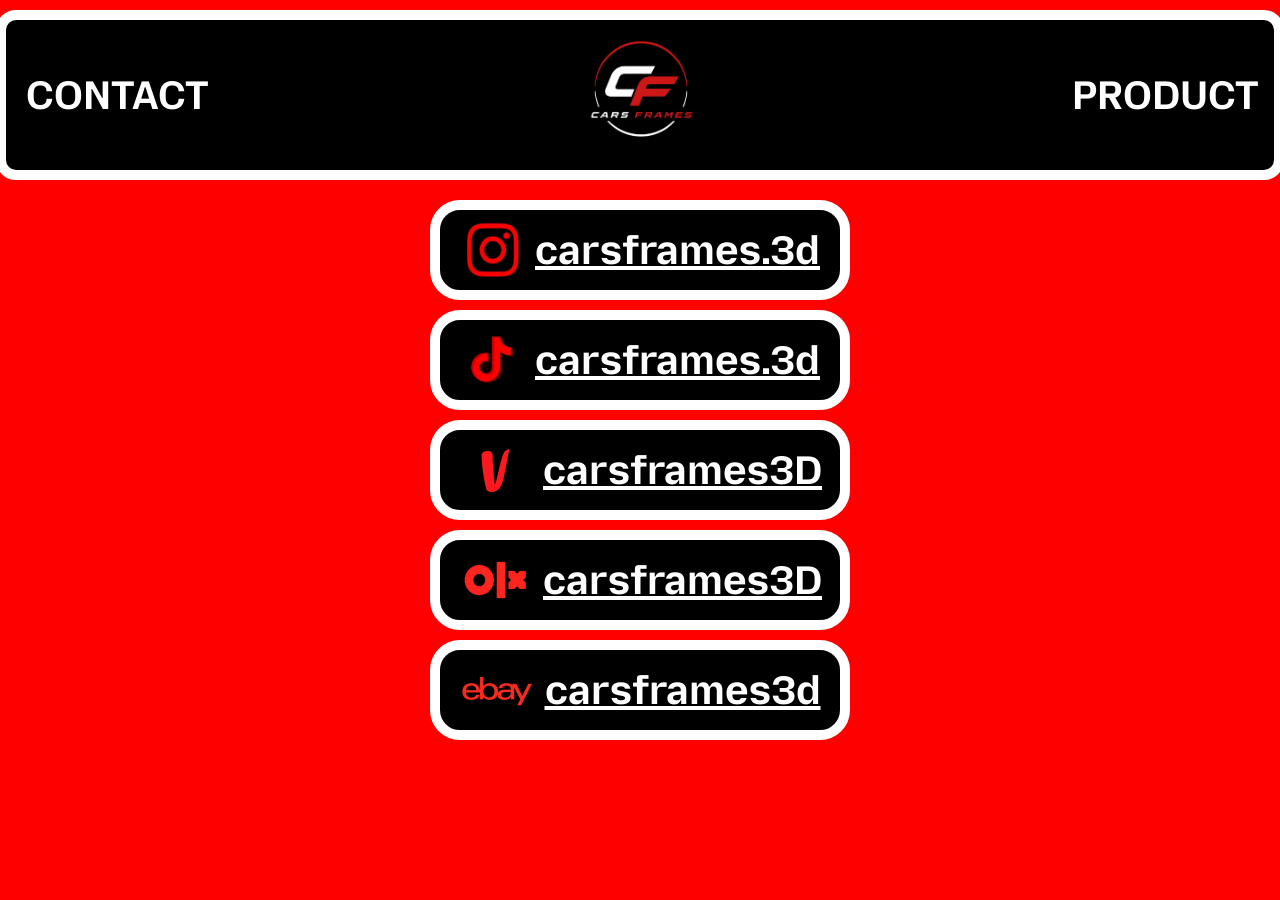
==== contact.html @ 6d5c08e4 "Refactor contact.html structure and links" ====
<!DOCTYPE html>
<html>
 <head>
  <link rel="stylesheet" href="style.css">
  <link rel="preconnect" href="https://fonts.googleapis.com">
  <link rel="preconnect" href="https://fonts.gstatic.com" crossorigin>
  <link href="https://fonts.googleapis.com/css2?family=Mozilla+Text:wght@200..700&display=swap" rel="stylesheet">
 </head>
 
 <body>
  <div class="menubar">
   <div class="contact"><a href="./contact.html" style="text-decoration: none;">CONTACT</a></div>
   <div class="logo"><a href=".index.html"><img src="./logo.jpeg"></a></div>
   <div class="products"><a href="./products.html" style="text-decoration: none;">PRODUCT</a></div> 
  </div>

  
  <div class="instagram">
   <div class="instagram-icon"><a href="https://www.instagram.com/carsframes.3d?igsh=dHVmMXVvemxqemlz"><img src="./instagram-logo.png   " alt="Instagram"></a></div>
   <div class="instagram-text"><a href="https://www.instagram.com/carsframes.3d?igsh=dHVmMXVvemxqemlz">carsframes.3d</a></div>
  </div>

  <div class="tiktok">
   <div class="tiktok-icon"><a href="https://www.tiktok.com/@carsframes.3d"><img src="./tiktok-logo.png" alt="TikTok"></a></div>
   <div class="tiktok-text"><a href="https://www.tiktok.com/@carsframes.3d">carsframes.3d</a></div>
  </div>
  
   <div class="vinted">
   <div class="vinted-icon"><a href="https://www.vinted.ro/member/294960775-carsframes3d"><img src="./vinted-logo.png" alt="Vinted"></a></div>
   <div class="vinted-text"><a href="https://www.vinted.ro/member/294960775-carsframes3d">carsframes3D</a></div>
  </div>

   <div class="olx">
   <div class="olx-icon"><a href="https://www.olx.ro/oferte/user/Gfmr0/"><img src="./olx-logo.png" alt="OLX"></a></div>
   <div class="olx-text"><a href="https://www.olx.ro/oferte/user/Gfmr0/">carsframes3D</a></div>
  </div>

   <div class="ebay">
   <div class="ebay-icon"><a href="https://ebay.io/m/pfvKHL"><img src="./ebay-logo.png" alt="eBay"></a></div>
   <div class="ebay-text"><a href="https://ebay.io/m/pfvKHL">carsframes3d</a></div>
  </div>


 </body>
</html>
---- style.css ----
body{
    background-color: red;
    margin: 0;
    display: grid;
    place-items: center;    /* Centrează pe ambele axe instant */   
}
.menubar{
    background-color: black;
    display: inline-flex;
    flex-direction: row;
    justify-content: space-between;
    height: 150px;
    width: 99%;
    border: solid white 10px;
    border-radius: 20px;
    margin-top: 10px;
    
    /* 1. Această linie aliniază textul și imaginea perfect pe verticală, la mijloc */
    align-items: center; 
}
div *{
    color: white;
    font-family: "Mozilla Text", sans-serif;
    font-size: 40px;
    font-weight: 1000;
    font-style: normal;
}

.products{
    margin-right: 15px;
}

.contact{
    margin-left: 20px;
    text-decoration: none;
    border-bottom: none;
}

img{
    width: 140px;
    height: 140px;
    /* 2. AM ȘTERS margin-bottom: 5000px; deoarece strica toată așezarea în pagină */
}

.instagram{
    height: 80px;
    justify-content: center;
    display: flex;
    width: 400px;
    border-radius: 30px;
    background-color: black;
    margin-top: 20px;
    border: solid white 10px;
    align-items: center;
}

.instagram-text{
    font-size: 30px;
    font-weight: 500;
    margin-left: 10px;
    align-items: center;
}

.instagram-icon img{
    width: 65px;
    height: 65px;
    margin-top: 10px;
    align-items: center;
}

.tiktok{
    height: 80px;
    justify-content: center;
    display: flex;
    width: 400px;
    border-radius: 30px;
    background-color: black;
    margin-top: 10px;
    border: solid white 10px;
    align-items: center;
}

.tiktok-text{
    font-size: 30px;
    font-weight: 500;
    margin-left: 10px;
    align-items: center;
}

.tiktok-icon img{
    width: 65px;
    height: 65px;
    margin-top: 10px;
    align-items: center;
}

.vinted{
    height: 80px;
    justify-content: center;
    display: flex;
    width: 400px;
    border-radius: 30px;
    background-color: black;
    margin-top: 10px;
    border: solid white 10px;
    align-items: center;
}

.vinted-text{
    font-size: 30px;
    font-weight: 500;
    margin-left: 10px;
    align-items: center;
}

.vinted-icon img{
    width: 75px;
    height: 75px;
    margin-top: 10px;
    align-items: center;
}

.olx{
    height: 80px;
    justify-content: center;
    display: flex;
    width: 400px;
    border-radius: 30px;
    background-color: black;
    margin-top: 10px;
    border: solid white 10px;
    align-items: center;
}

.olx-text{
    font-size: 30px;
    font-weight: 500;
    margin-left: 10px;
    align-items: center;
}

.olx-icon img{
    width: 75px;
    height: 75px;
    margin-top: 10px;
    align-items: center;
}

.ebay{
    height: 80px;
    justify-content: center;
    display: flex;
    width: 400px;
    border-radius: 30px;
    background-color: black;
    margin-top: 10px;
    border: solid white 10px;
    align-items: center;
}

.ebay-text{
    font-size: 30px;
    font-weight: 500;
    margin-left: 10px;
    align-items: center;
}

.ebay-icon img{
    width: 75px;
    height: 75px;
    margin-top: 10px;
    align-items: center;
}

@media (max-width: 100px and max-height: 300px) {

    .menubar {
        width: 90%;
        margin-top: 10px;
        display: flex;
        flex-direction: column;
        align-items: center;
        justify-content: center;
        gap: 10px;
        height: auto;
        padding: 10px;
        box-sizing: border-box;
    }

    .products,
    .contact {
        width: 100%;
        text-align: center;
        font-size: 14px;
        padding: 8px 0;
    }

    .instagram,
    .tiktok,
    .vinted,
    .olx,
    .ebay {
        width: 30%;
        height: 20px;
        display: flex;
        align-items: center;
        justify-content: flex-start;
        overflow: hidden;
        box-sizing: border-box;
    }

    .instagram-icon,
    .tiktok-icon,
    .vinted-icon,
    .olx-icon,
    .ebay-icon {
        width: 6px;
        height: 6px;
        min-width: 6px;

        display: flex;
        justify-content: center;
        align-items: center;
    }

    .instagram-icon img,
    .tiktok-icon img,
    .vinted-icon img,
    .olx-icon img,
    .ebay-icon img {
        width: 100%;
        height: 100%;
        object-fit: contain;
    }

    .instagram-text,
    .tiktok-text,
    .vinted-text,
    .olx-text,
    .ebay-text {
        font-size: 6px;
        white-space: nowrap;
        overflow: hidden;
        text-overflow: ellipsis;

        display: flex;
        align-items: center;
    }
}
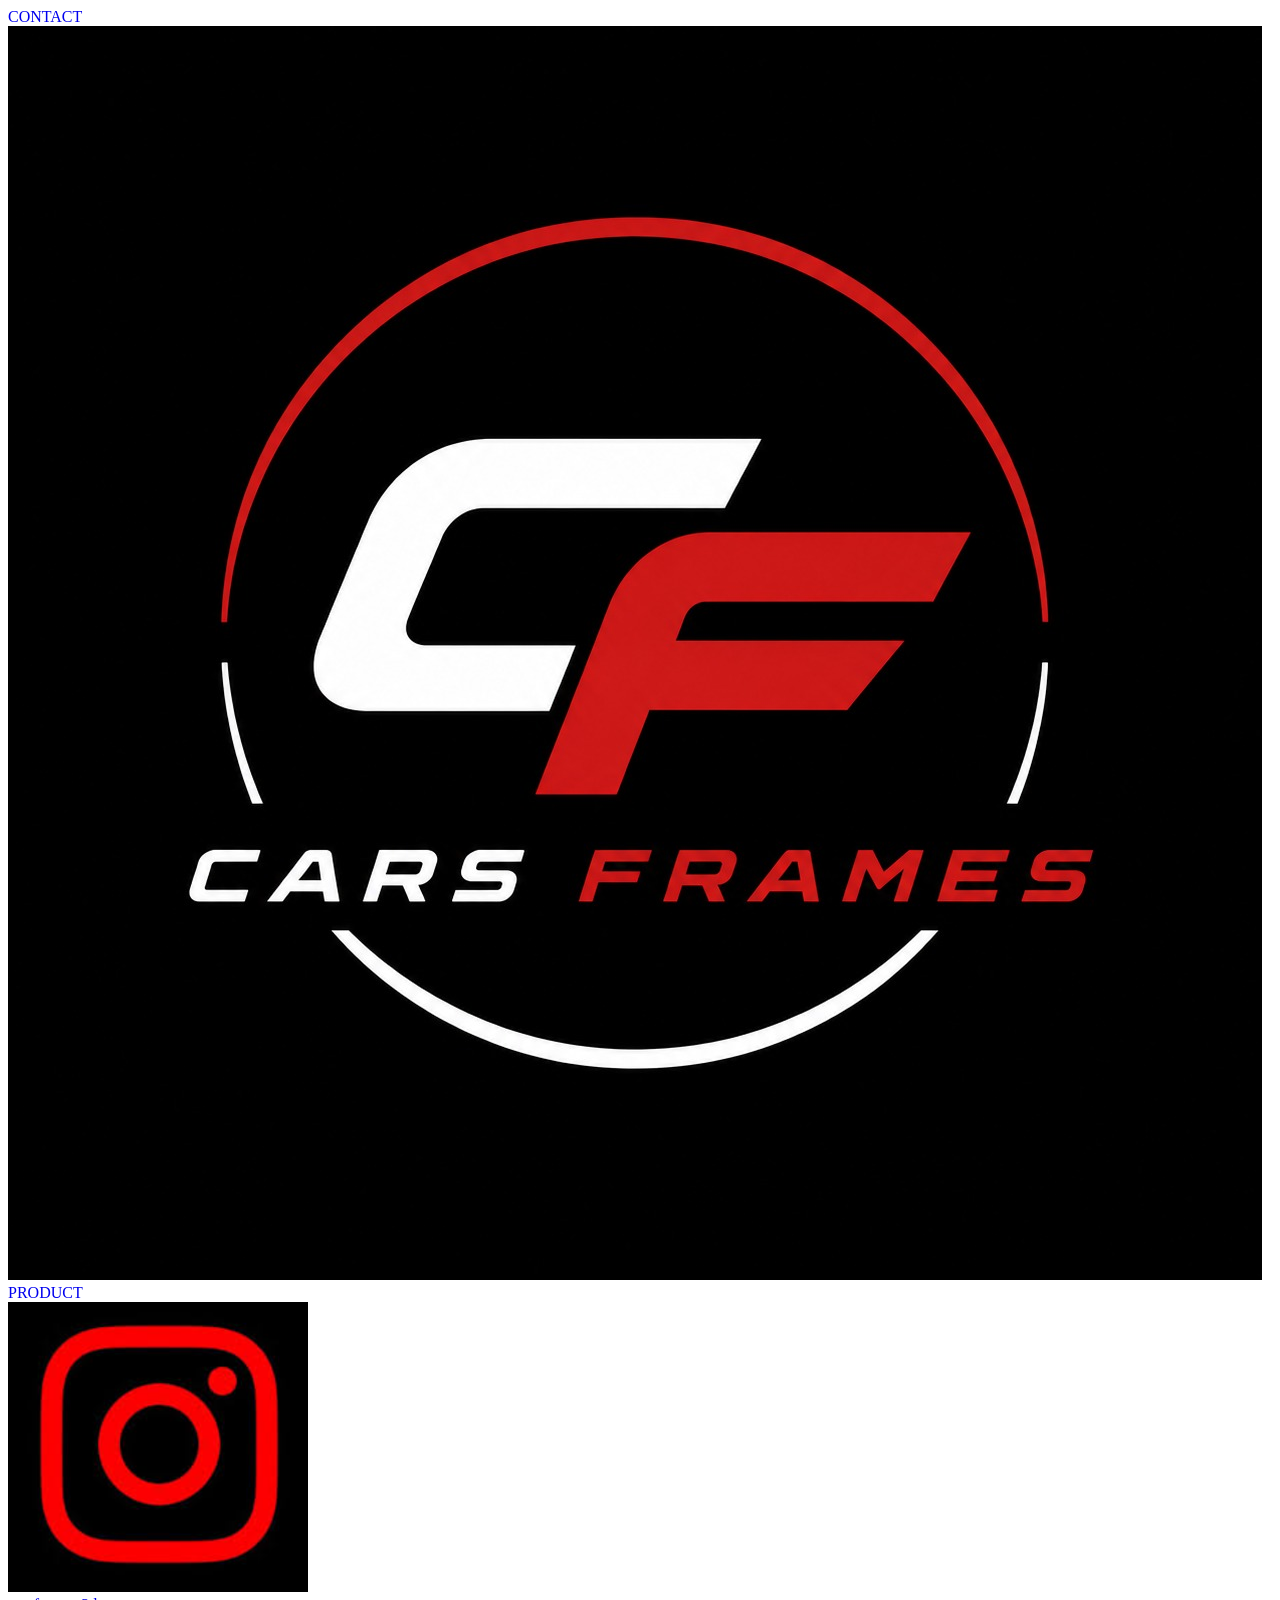
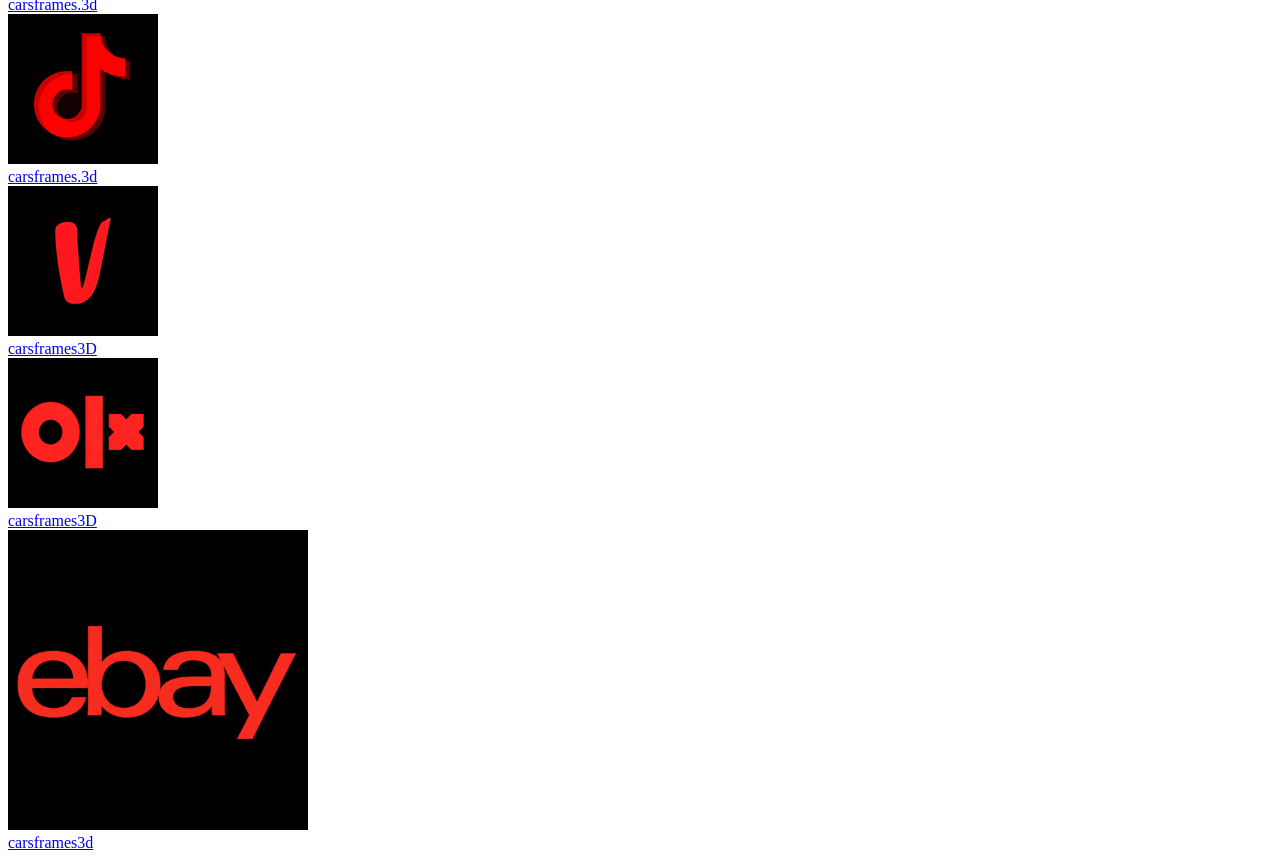
==== commit 4641e546: "Update contact.html" ====
--- a/contact.html
+++ b/contact.html
@@ -1,7 +1,7 @@
 <!DOCTYPE html>
 <html>
  <head>
-  <link rel="stylesheet" href="style.css">
+  <link rel="stylesheet" href="style-contact.css">
   <link rel="preconnect" href="https://fonts.googleapis.com">
   <link rel="preconnect" href="https://fonts.gstatic.com" crossorigin>
   <link href="https://fonts.googleapis.com/css2?family=Mozilla+Text:wght@200..700&display=swap" rel="stylesheet">
@@ -10,10 +10,9 @@
  <body>
   <div class="menubar">
    <div class="contact"><a href="./contact.html" style="text-decoration: none;">CONTACT</a></div>
-   <div class="logo"><a href=".index.html"><img src="./logo.jpeg"></a></div>
+   <div class="logo"><a href="./index.html"><img src="./logo.jpeg"></a></div>
    <div class="products"><a href="./products.html" style="text-decoration: none;">PRODUCT</a></div> 
   </div>
-
   
   <div class="instagram">
    <div class="instagram-icon"><a href="https://www.instagram.com/carsframes.3d?igsh=dHVmMXVvemxqemlz"><img src="./instagram-logo.png   " alt="Instagram"></a></div>
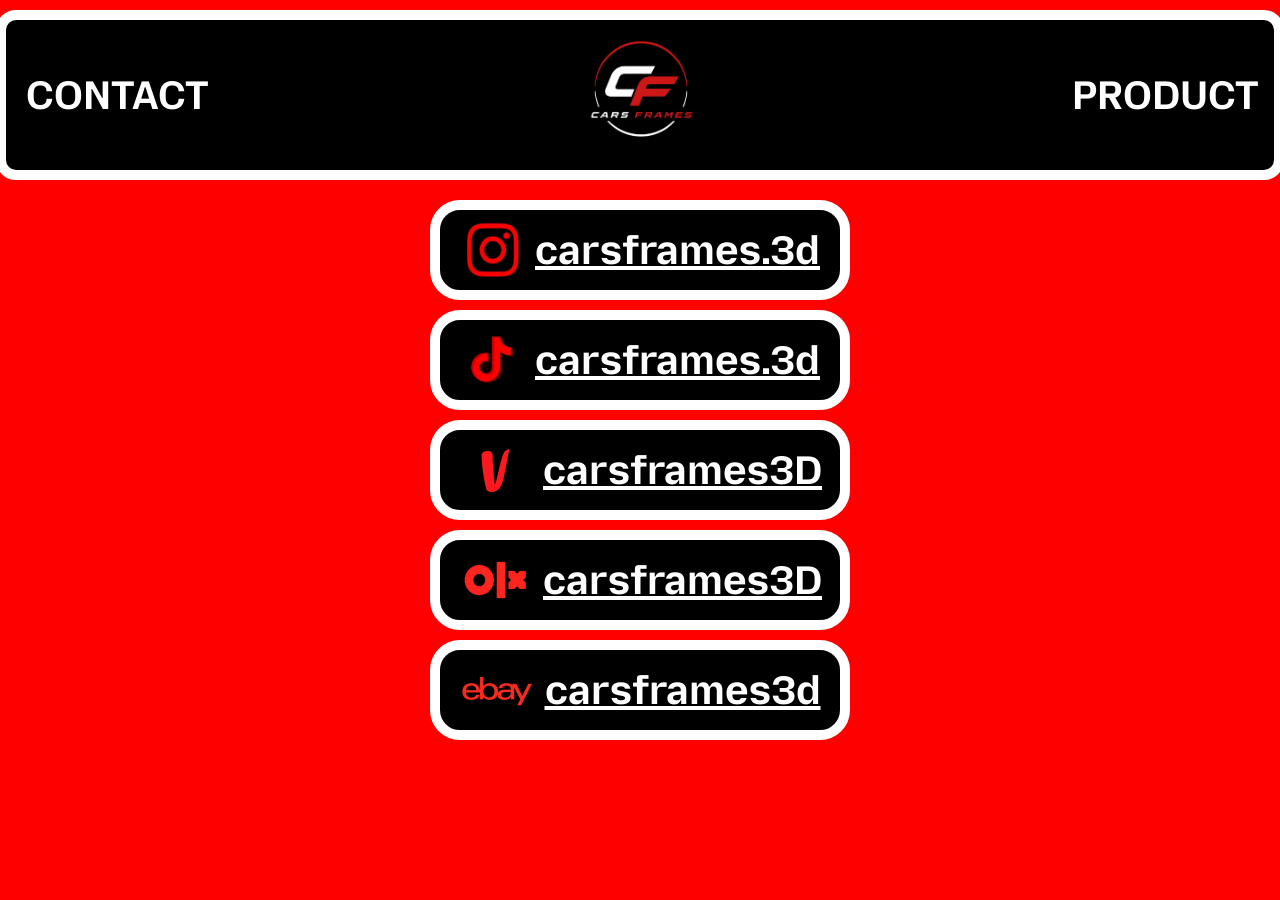
==== commit 90b5fcc7: "Add files via upload" ====
--- a/contact.html
+++ b/contact.html
@@ -1,6 +1,8 @@
 <!DOCTYPE html>
 <html>
  <head>
+  <meta name="viewport" content="width=device-width, initial-scale=1.0">
+  <title>Contact</title>
   <link rel="stylesheet" href="style-contact.css">
   <link rel="preconnect" href="https://fonts.googleapis.com">
   <link rel="preconnect" href="https://fonts.gstatic.com" crossorigin>
@@ -10,9 +12,10 @@
  <body>
   <div class="menubar">
    <div class="contact"><a href="./contact.html" style="text-decoration: none;">CONTACT</a></div>
-   <div class="logo"><a href="./index.html"><img src="./logo.jpeg"></a></div>
-   <div class="products"><a href="./products.html" style="text-decoration: none;">PRODUCT</a></div> 
+   <div class="logo"><a href="../PAGINA PRINCIPALA/index.html"><img src="./logo.jpeg"></a></div>
+   <div class="products"><a href="../PRODUCTS/products.html" style="text-decoration: none;">PRODUCT</a></div> 
   </div>
+
   
   <div class="instagram">
    <div class="instagram-icon"><a href="https://www.instagram.com/carsframes.3d?igsh=dHVmMXVvemxqemlz"><img src="./instagram-logo.png   " alt="Instagram"></a></div>
@@ -41,4 +44,4 @@
 
 
  </body>
-</html>
+</html>
--- a/style-contact.css
+++ b/style-contact.css
@@ -0,0 +1,173 @@
+body{
+    background-color: red;
+    margin: 0;
+    display: grid;
+    place-items: center;    /* Centrează pe ambele axe instant */   
+}
+.menubar{
+    background-color: black;
+    display: inline-flex;
+    flex-direction: row;
+    justify-content: space-between;
+    height: 150px;
+    width: 99%;
+    border: solid white 10px;
+    border-radius: 20px;
+    margin-top: 10px;
+    
+    /* 1. Această linie aliniază textul și imaginea perfect pe verticală, la mijloc */
+    align-items: center; 
+}
+div *{
+    color: white;
+    font-family: "Mozilla Text", sans-serif;
+    font-size: 40px;
+    font-weight: 1000;
+    font-style: normal;
+}
+
+.products{
+    margin-right: 15px;
+}
+
+.contact{
+    margin-left: 20px;
+    text-decoration: none;
+    border-bottom: none;
+}
+
+img{
+    width: 140px;
+    height: 140px;
+    /* 2. AM ȘTERS margin-bottom: 5000px; deoarece strica toată așezarea în pagină */
+}
+
+.instagram{
+    height: 80px;
+    justify-content: center;
+    display: flex;
+    width: 400px;
+    border-radius: 30px;
+    background-color: black;
+    margin-top: 20px;
+    border: solid white 10px;
+    align-items: center;
+}
+
+.instagram-text{
+    font-size: 30px;
+    font-weight: 500;
+    margin-left: 10px;
+    align-items: center;
+}
+
+.instagram-icon img{
+    width: 65px;
+    height: 65px;
+    margin-top: 10px;
+    align-items: center;
+}
+
+.tiktok{
+    height: 80px;
+    justify-content: center;
+    display: flex;
+    width: 400px;
+    border-radius: 30px;
+    background-color: black;
+    margin-top: 10px;
+    border: solid white 10px;
+    align-items: center;
+}
+
+.tiktok-text{
+    font-size: 30px;
+    font-weight: 500;
+    margin-left: 10px;
+    align-items: center;
+}
+
+.tiktok-icon img{
+    width: 65px;
+    height: 65px;
+    margin-top: 10px;
+    align-items: center;
+}
+
+.vinted{
+    height: 80px;
+    justify-content: center;
+    display: flex;
+    width: 400px;
+    border-radius: 30px;
+    background-color: black;
+    margin-top: 10px;
+    border: solid white 10px;
+    align-items: center;
+}
+
+.vinted-text{
+    font-size: 30px;
+    font-weight: 500;
+    margin-left: 10px;
+    align-items: center;
+}
+
+.vinted-icon img{
+    width: 75px;
+    height: 75px;
+    margin-top: 10px;
+    align-items: center;
+}
+
+.olx{
+    height: 80px;
+    justify-content: center;
+    display: flex;
+    width: 400px;
+    border-radius: 30px;
+    background-color: black;
+    margin-top: 10px;
+    border: solid white 10px;
+    align-items: center;
+}
+
+.olx-text{
+    font-size: 30px;
+    font-weight: 500;
+    margin-left: 10px;
+    align-items: center;
+}
+
+.olx-icon img{
+    width: 75px;
+    height: 75px;
+    margin-top: 10px;
+    align-items: center;
+}
+
+.ebay{
+    height: 80px;
+    justify-content: center;
+    display: flex;
+    width: 400px;
+    border-radius: 30px;
+    background-color: black;
+    margin-top: 10px;
+    border: solid white 10px;
+    align-items: center;
+}
+
+.ebay-text{
+    font-size: 30px;
+    font-weight: 500;
+    margin-left: 10px;
+    align-items: center;
+}
+
+.ebay-icon img{
+    width: 75px;
+    height: 75px;
+    margin-top: 10px;
+    align-items: center;
+}
